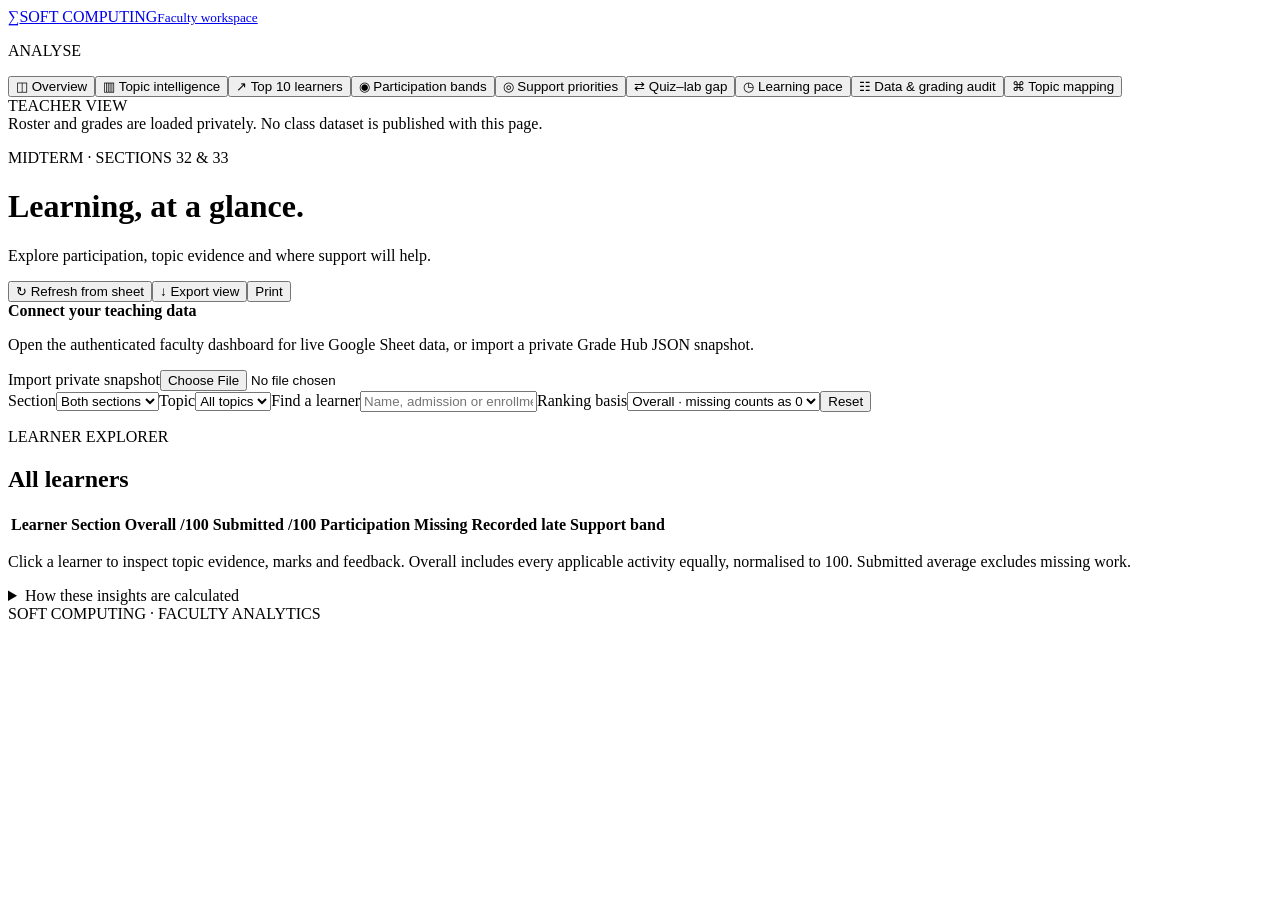
==== student-grade-hub/site/teacher/index.html @ c5a5abc2 "Add private faculty analytics and explicit submission sync" ====
<!doctype html>
<html lang="en"><head><meta charset="utf-8"><meta name="viewport" content="width=device-width,initial-scale=1"><title>Soft Computing · Faculty Analytics</title><link rel="stylesheet" href="https://vipulshahi-ai.github.io/student-grade-hub/teacher/teacher.css"><base target="_blank"></head>
<body>
<aside><a class="brand" href="#" target="_self"><span class="brand-icon">∑</span><span>SOFT COMPUTING<small>Faculty workspace</small></span></a><p class="nav-label">ANALYSE</p><nav id="insight-nav"><button data-view="overview" class="selected">◫ <span>Overview</span></button><button data-view="topics">▥ <span>Topic intelligence</span></button><button data-view="top">↗ <span>Top 10 learners</span></button><button data-view="engagement">◉ <span>Participation bands</span></button><button data-view="support">◎ <span>Support priorities</span></button><button data-view="gap">⇄ <span>Quiz–lab gap</span></button><button data-view="pace">◷ <span>Learning pace</span></button><button data-view="audit">☷ <span>Data & grading audit</span></button><button data-view="mapping">⌘ <span>Topic mapping</span></button></nav><div class="privacy">TEACHER VIEW<br><span>Roster and grades are loaded privately. No class dataset is published with this page.</span></div></aside>
<main><header><div><p class="eyebrow">MIDTERM · SECTIONS 32 & 33</p><h1 id="page-title">Learning, at a glance.</h1><p id="page-subtitle">Explore participation, topic evidence and where support will help.</p></div><div class="actions"><button id="refresh" class="primary">↻ Refresh from sheet</button><button id="export">↓ Export view</button><button id="print">Print</button></div></header>
<section id="connection" class="connection"><div><strong id="connection-state">Connect your teaching data</strong><p id="freshness">Open the authenticated faculty dashboard for live Google Sheet data, or import a private Grade Hub JSON snapshot.</p></div><label class="file-button">Import private snapshot<input type="file" id="snapshot-file" accept=".json,application/json"></label></section>
<div id="status" role="status" aria-live="polite"></div>
<section class="filterbar"><label>Section<select id="section"><option value="">Both sections</option><option value="32">Section 32</option><option value="33">Section 33</option></select></label><label>Topic<select id="topic"><option value="">All topics</option></select></label><label class="search">Find a learner<input id="search" placeholder="Name, admission or enrollment"></label><label>Ranking basis<select id="metric"><option value="overall">Overall · missing counts as 0</option><option value="mastery">Submitted work only</option><option value="completion">Submission rate</option></select></label><button id="reset">Reset</button></section>
<section id="kpis" class="kpis"></section><section id="insight" aria-live="polite"></section>
<section class="panel learner-panel"><div class="panel-head"><div><p class="eyebrow">LEARNER EXPLORER</p><h2 id="table-title">All learners</h2></div><span id="table-count" class="muted"></span></div><div class="table-scroll"><table><thead><tr><th>Learner</th><th>Section</th><th>Overall /100</th><th>Submitted /100</th><th>Participation</th><th>Missing</th><th>Recorded late</th><th>Support band</th></tr></thead><tbody id="learner-table"></tbody></table></div><p class="footnote">Click a learner to inspect topic evidence, marks and feedback. Overall includes every applicable activity equally, normalised to 100. Submitted average excludes missing work.</p></section>
<details class="method"><summary>How these insights are calculated</summary><p>Participation: Active ≥80% submitted; Intermediate active 50–79.9%; Low active &lt;50%. These are adjustable teaching indicators, not permanent student traits. Performance support bands use the average of submitted marks: ≥80 advanced, 50–79.9 developing, below 50 concept support. Insufficient evidence stays unclassified.</p><p>Topic rankings use whole-activity scores mapped to a single topic or mixed-topic group. A multi-topic assignment is never presented as a precise score for each individual topic. Missing records count as zero for overall performance. A recorded zero is still submitted when the backend status says Submitted.</p><p>Learning speed cannot be inferred from marks or lateness. Fast / mid / slow learning pace needs comparable repeated attempts and learning timestamps. Until captured, this view reports insufficient timing evidence. Historic timing with no explicit evidence is Unknown.</p></details>
<footer>SOFT COMPUTING · FACULTY ANALYTICS <span id="snapshot-date"></span></footer></main>
<dialog id="learner-dialog"><button id="close-dialog" class="close" aria-label="Close learner details">×</button><div id="learner-detail"></div></dialog>
<script src="https://vipulshahi-ai.github.io/student-grade-hub/teacher/analytics.js"></script><script src="https://vipulshahi-ai.github.io/student-grade-hub/teacher/teacher.js"></script></body></html>
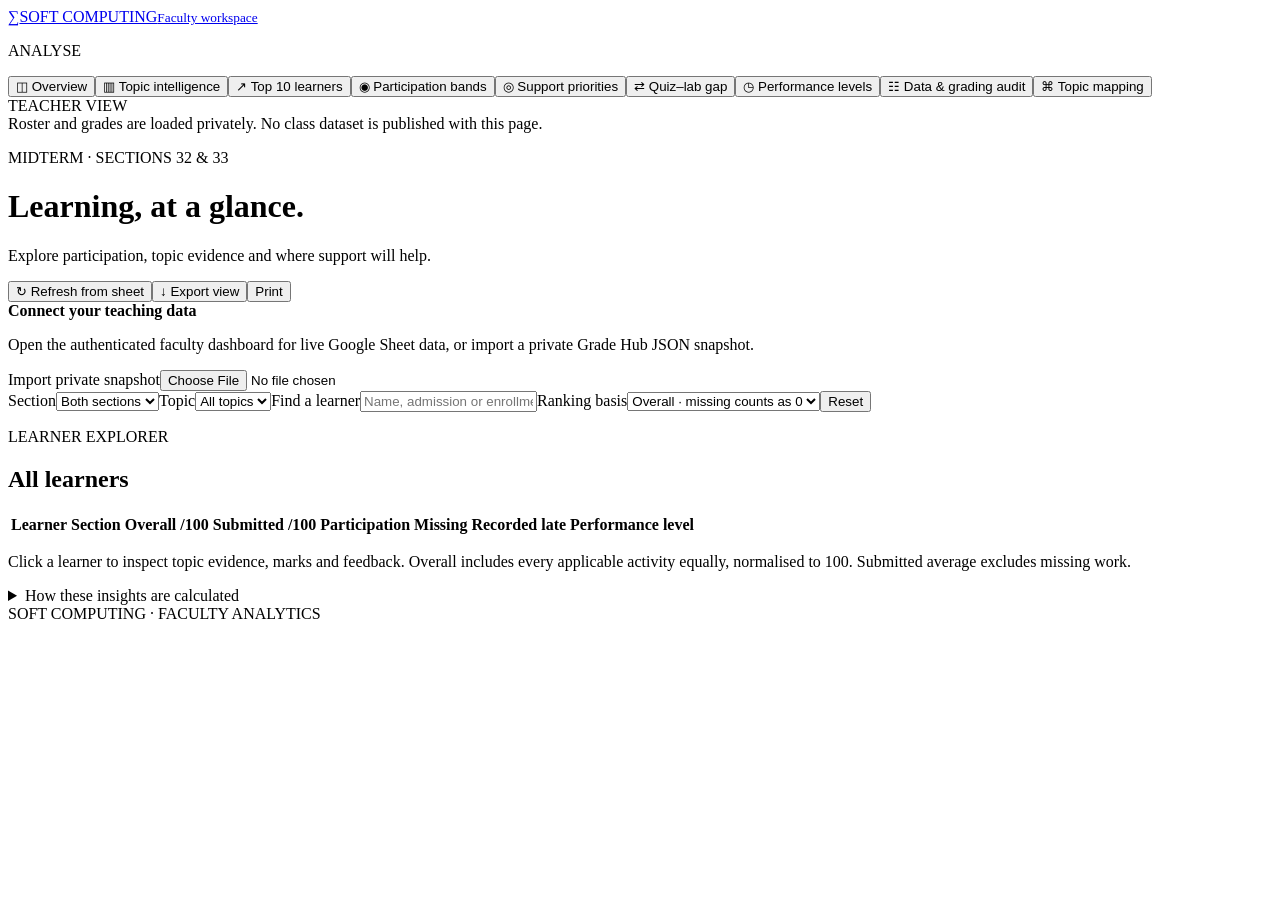
==== commit c1fee1ff: "Use three performance levels in faculty analytics" ====
--- a/student-grade-hub/site/teacher/index.html
+++ b/student-grade-hub/site/teacher/index.html
@@ -1,14 +1,14 @@
 <!doctype html>
 <html lang="en"><head><meta charset="utf-8"><meta name="viewport" content="width=device-width,initial-scale=1"><title>Soft Computing · Faculty Analytics</title><link rel="stylesheet" href="https://vipulshahi-ai.github.io/student-grade-hub/teacher/teacher.css"><base target="_blank"></head>
 <body>
-<aside><a class="brand" href="#" target="_self"><span class="brand-icon">∑</span><span>SOFT COMPUTING<small>Faculty workspace</small></span></a><p class="nav-label">ANALYSE</p><nav id="insight-nav"><button data-view="overview" class="selected">◫ <span>Overview</span></button><button data-view="topics">▥ <span>Topic intelligence</span></button><button data-view="top">↗ <span>Top 10 learners</span></button><button data-view="engagement">◉ <span>Participation bands</span></button><button data-view="support">◎ <span>Support priorities</span></button><button data-view="gap">⇄ <span>Quiz–lab gap</span></button><button data-view="pace">◷ <span>Learning pace</span></button><button data-view="audit">☷ <span>Data & grading audit</span></button><button data-view="mapping">⌘ <span>Topic mapping</span></button></nav><div class="privacy">TEACHER VIEW<br><span>Roster and grades are loaded privately. No class dataset is published with this page.</span></div></aside>
+<aside><a class="brand" href="#" target="_self"><span class="brand-icon">∑</span><span>SOFT COMPUTING<small>Faculty workspace</small></span></a><p class="nav-label">ANALYSE</p><nav id="insight-nav"><button data-view="overview" class="selected">◫ <span>Overview</span></button><button data-view="topics">▥ <span>Topic intelligence</span></button><button data-view="top">↗ <span>Top 10 learners</span></button><button data-view="engagement">◉ <span>Participation bands</span></button><button data-view="support">◎ <span>Support priorities</span></button><button data-view="gap">⇄ <span>Quiz–lab gap</span></button><button data-view="performance">◷ <span>Performance levels</span></button><button data-view="audit">☷ <span>Data & grading audit</span></button><button data-view="mapping">⌘ <span>Topic mapping</span></button></nav><div class="privacy">TEACHER VIEW<br><span>Roster and grades are loaded privately. No class dataset is published with this page.</span></div></aside>
 <main><header><div><p class="eyebrow">MIDTERM · SECTIONS 32 & 33</p><h1 id="page-title">Learning, at a glance.</h1><p id="page-subtitle">Explore participation, topic evidence and where support will help.</p></div><div class="actions"><button id="refresh" class="primary">↻ Refresh from sheet</button><button id="export">↓ Export view</button><button id="print">Print</button></div></header>
 <section id="connection" class="connection"><div><strong id="connection-state">Connect your teaching data</strong><p id="freshness">Open the authenticated faculty dashboard for live Google Sheet data, or import a private Grade Hub JSON snapshot.</p></div><label class="file-button">Import private snapshot<input type="file" id="snapshot-file" accept=".json,application/json"></label></section>
 <div id="status" role="status" aria-live="polite"></div>
 <section class="filterbar"><label>Section<select id="section"><option value="">Both sections</option><option value="32">Section 32</option><option value="33">Section 33</option></select></label><label>Topic<select id="topic"><option value="">All topics</option></select></label><label class="search">Find a learner<input id="search" placeholder="Name, admission or enrollment"></label><label>Ranking basis<select id="metric"><option value="overall">Overall · missing counts as 0</option><option value="mastery">Submitted work only</option><option value="completion">Submission rate</option></select></label><button id="reset">Reset</button></section>
 <section id="kpis" class="kpis"></section><section id="insight" aria-live="polite"></section>
-<section class="panel learner-panel"><div class="panel-head"><div><p class="eyebrow">LEARNER EXPLORER</p><h2 id="table-title">All learners</h2></div><span id="table-count" class="muted"></span></div><div class="table-scroll"><table><thead><tr><th>Learner</th><th>Section</th><th>Overall /100</th><th>Submitted /100</th><th>Participation</th><th>Missing</th><th>Recorded late</th><th>Support band</th></tr></thead><tbody id="learner-table"></tbody></table></div><p class="footnote">Click a learner to inspect topic evidence, marks and feedback. Overall includes every applicable activity equally, normalised to 100. Submitted average excludes missing work.</p></section>
-<details class="method"><summary>How these insights are calculated</summary><p>Participation: Active ≥80% submitted; Intermediate active 50–79.9%; Low active &lt;50%. These are adjustable teaching indicators, not permanent student traits. Performance support bands use the average of submitted marks: ≥80 advanced, 50–79.9 developing, below 50 concept support. Insufficient evidence stays unclassified.</p><p>Topic rankings use whole-activity scores mapped to a single topic or mixed-topic group. A multi-topic assignment is never presented as a precise score for each individual topic. Missing records count as zero for overall performance. A recorded zero is still submitted when the backend status says Submitted.</p><p>Learning speed cannot be inferred from marks or lateness. Fast / mid / slow learning pace needs comparable repeated attempts and learning timestamps. Until captured, this view reports insufficient timing evidence. Historic timing with no explicit evidence is Unknown.</p></details>
+<section class="panel learner-panel"><div class="panel-head"><div><p class="eyebrow">LEARNER EXPLORER</p><h2 id="table-title">All learners</h2></div><span id="table-count" class="muted"></span></div><div class="table-scroll"><table><thead><tr><th>Learner</th><th>Section</th><th>Overall /100</th><th>Submitted /100</th><th>Participation</th><th>Missing</th><th>Recorded late</th><th>Performance level</th></tr></thead><tbody id="learner-table"></tbody></table></div><p class="footnote">Click a learner to inspect topic evidence, marks and feedback. Overall includes every applicable activity equally, normalised to 100. Submitted average excludes missing work.</p></section>
+<details class="method"><summary>How these insights are calculated</summary><p>Participation: Active ≥80% submitted; Intermediate active 50–79.9%; Low active &lt;50%. These are adjustable teaching indicators, not permanent student traits. Performance has three levels based on average submitted marks: High ≥80, Intermediate 50–79.9, Low below 50. Students without graded submissions remain unclassified and display a dash.</p><p>Topic rankings use whole-activity scores mapped to a single topic or mixed-topic group. A multi-topic assignment is never presented as a precise score for each individual topic. Missing records count as zero for overall performance. A recorded zero is still submitted when the backend status says Submitted.</p><p>Performance levels describe current submitted work, not learning speed or fixed ability. Historic submission timing with no explicit evidence is Unknown.</p></details>
 <footer>SOFT COMPUTING · FACULTY ANALYTICS <span id="snapshot-date"></span></footer></main>
 <dialog id="learner-dialog"><button id="close-dialog" class="close" aria-label="Close learner details">×</button><div id="learner-detail"></div></dialog>
 <script src="https://vipulshahi-ai.github.io/student-grade-hub/teacher/analytics.js"></script><script src="https://vipulshahi-ai.github.io/student-grade-hub/teacher/teacher.js"></script></body></html>
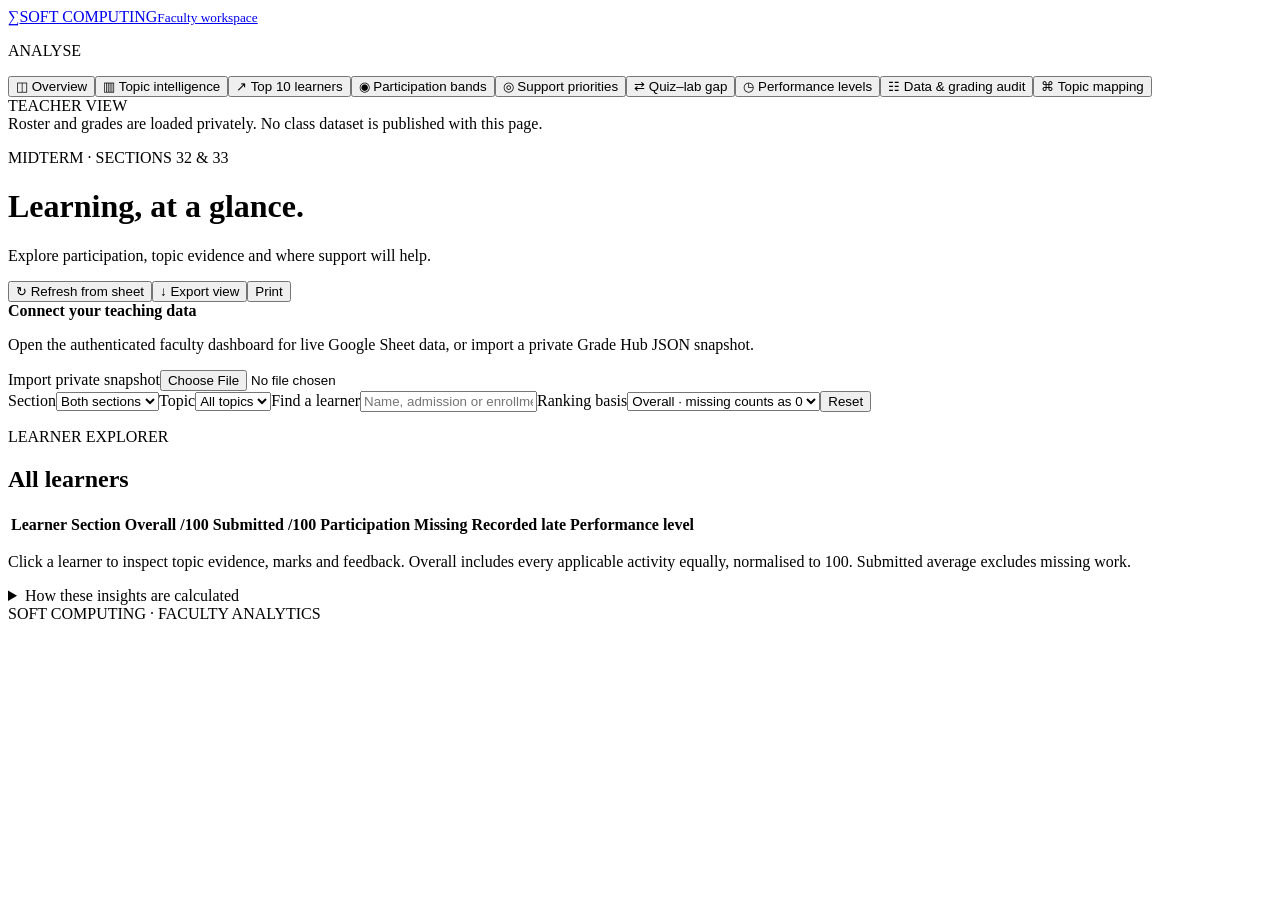
==== commit 8b372c4c: "Refresh faculty scripts with the three-level update" ====
--- a/student-grade-hub/site/teacher/index.html
+++ b/student-grade-hub/site/teacher/index.html
@@ -11,4 +11,4 @@
 <details class="method"><summary>How these insights are calculated</summary><p>Participation: Active ≥80% submitted; Intermediate active 50–79.9%; Low active &lt;50%. These are adjustable teaching indicators, not permanent student traits. Performance has three levels based on average submitted marks: High ≥80, Intermediate 50–79.9, Low below 50. Students without graded submissions remain unclassified and display a dash.</p><p>Topic rankings use whole-activity scores mapped to a single topic or mixed-topic group. A multi-topic assignment is never presented as a precise score for each individual topic. Missing records count as zero for overall performance. A recorded zero is still submitted when the backend status says Submitted.</p><p>Performance levels describe current submitted work, not learning speed or fixed ability. Historic submission timing with no explicit evidence is Unknown.</p></details>
 <footer>SOFT COMPUTING · FACULTY ANALYTICS <span id="snapshot-date"></span></footer></main>
 <dialog id="learner-dialog"><button id="close-dialog" class="close" aria-label="Close learner details">×</button><div id="learner-detail"></div></dialog>
-<script src="https://vipulshahi-ai.github.io/student-grade-hub/teacher/analytics.js"></script><script src="https://vipulshahi-ai.github.io/student-grade-hub/teacher/teacher.js"></script></body></html>
+<script src="https://vipulshahi-ai.github.io/student-grade-hub/teacher/analytics.js?v=18ad29c"></script><script src="https://vipulshahi-ai.github.io/student-grade-hub/teacher/teacher.js?v=18ad29c"></script></body></html>
